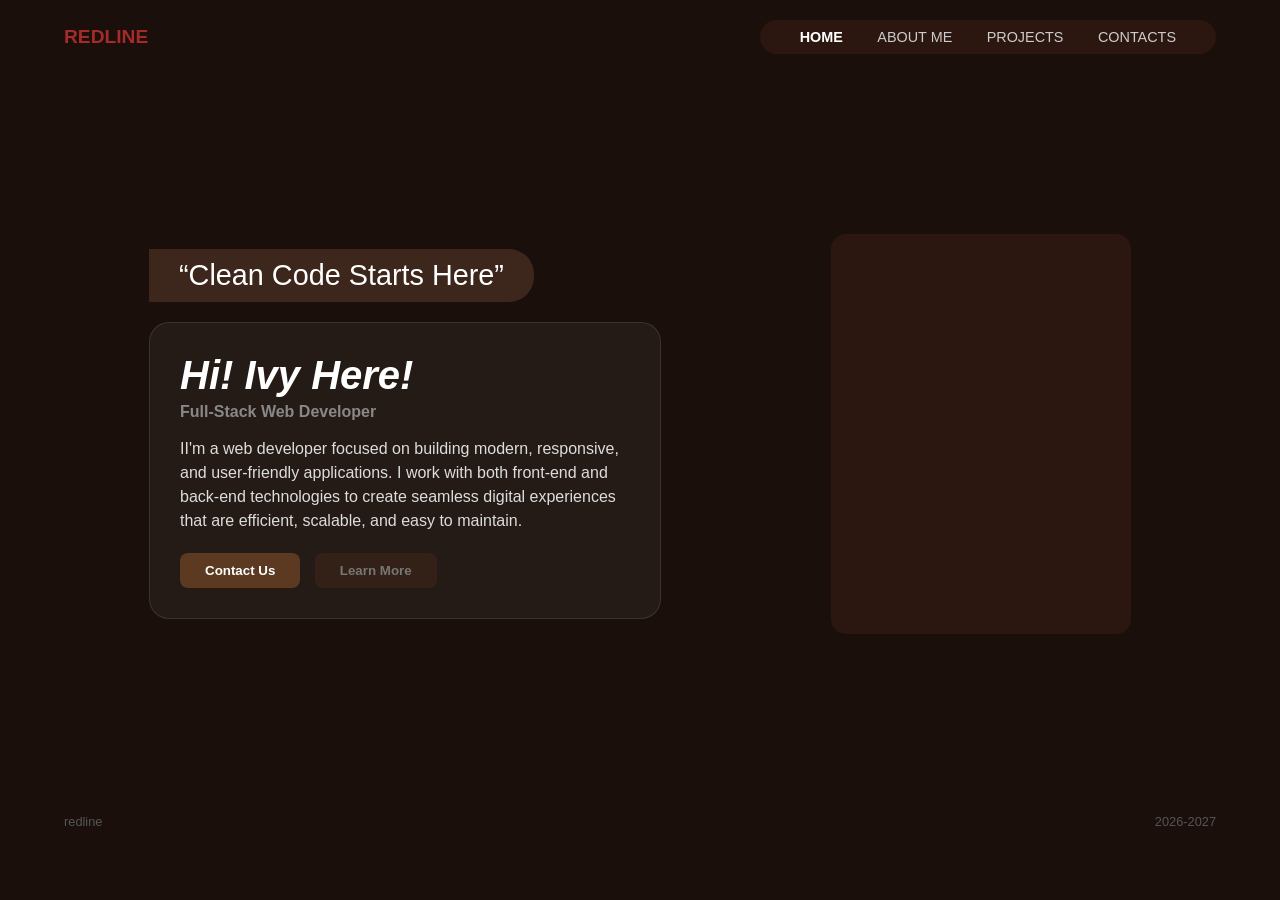
==== web/index.html @ efeb132b "Add files via upload" ====
<!DOCTYPE html>
<html lang="en">
<head>
    <meta charset="UTF-8">
    <meta name="viewport" content="width=device-width, initial-scale=1.0">
    <title>Redline Portfolio</title>
    <link rel="stylesheet" href="index.css">
</head>
<body>

    <header>
        <div class="logo">REDLINE</div>
        <nav class="nav-links">
            <a href="#" class="active">HOME</a>
            <a href="#">ABOUT ME</a>
            <a href="#">PROJECTS</a>
            <a href="#">CONTACTS</a>
        </nav>
    </header>

    <main class="hero">
        <div class="hero-text">
            <div class="tagline">“Clean Code Starts Here”</div>
            <div class="glass-card">
                <h1 class="name">Hi! Ivy Here!</h1>
                <p class="role">Full-Stack Web Developer</p>
                <p class="bio">II'm a web developer focused on building modern, responsive, and user-friendly applications. I work with both front-end and back-end technologies to create seamless digital experiences that are efficient, scalable, and easy to maintain.</p>
                <div class="btns">
                    <button class="btn-primary">Contact Us</button>
                    <button class="btn-secondary">Learn More</button>
                </div>
            </div>
        </div>
        <div class="photo-placeholder"></div>
    </main>

    <footer>
        <span>redline</span>
        <span>2026-2027</span>
    </footer>

</body>
</html>
---- web/index.css ----
body {
    margin: 0;
    padding: 0;
    font-family: 'Arial', sans-serif;
    background-color: #1a0f0a; 
    color: white;
}

header {
    display: flex;
    justify-content: space-between;
    align-items: center;
    padding: 20px 5%;
}

.logo {
    color: #a52a2a;
    font-weight: bold;
    font-size: 1.2rem;
}

.nav-links {
    background: #2b170f;
    padding: 8px 25px;
    border-radius: 30px;
}

.nav-links a {
    color: #ccc;
    text-decoration: none;
    margin: 0 15px;
    font-size: 0.9rem;
}

.nav-links .active {
    color: white;
    font-weight: bold;
}

/* Hero Section */
.hero {
    display: flex;
    align-items: center;
    justify-content: space-around;
    height: 80vh;
    padding: 0 5%;
}

.tagline {
    background: #3d261c;
    padding: 10px 30px;
    border-radius: 0 25px 25px 0;
    font-size: 1.8rem;
    margin-bottom: 20px;
    width: fit-content;
}

.glass-card {
    background: rgba(255, 255, 255, 0.05);
    padding: 30px;
    border-radius: 20px;
    border: 1px solid rgba(255, 255, 255, 0.1);
    max-width: 450px;
}

.name { font-style: italic; font-size: 2.5rem; margin: 0; }
.role { font-weight: bold; color: #888; margin: 5px 0; }
.bio { color: #ddd; line-height: 1.5; }

/* Buttons */
.btns { margin-top: 20px; }

button {
    padding: 10px 25px;
    border: none;
    border-radius: 8px;
    cursor: pointer;
    font-weight: bold;
}

.btn-primary { background: #5c3a21; color: white; margin-right: 10px; }
.btn-secondary { background: #332118; color: #777; }

/* Portrait Space */
.photo-placeholder {
    width: 300px;
    height: 400px;
    background: #2b170f;
    border-radius: 15px;
}

/* Footer */
footer {
    display: flex;
    justify-content: space-between;
    padding: 20px 5%;
    font-size: 0.8rem;
    color: #555;
}
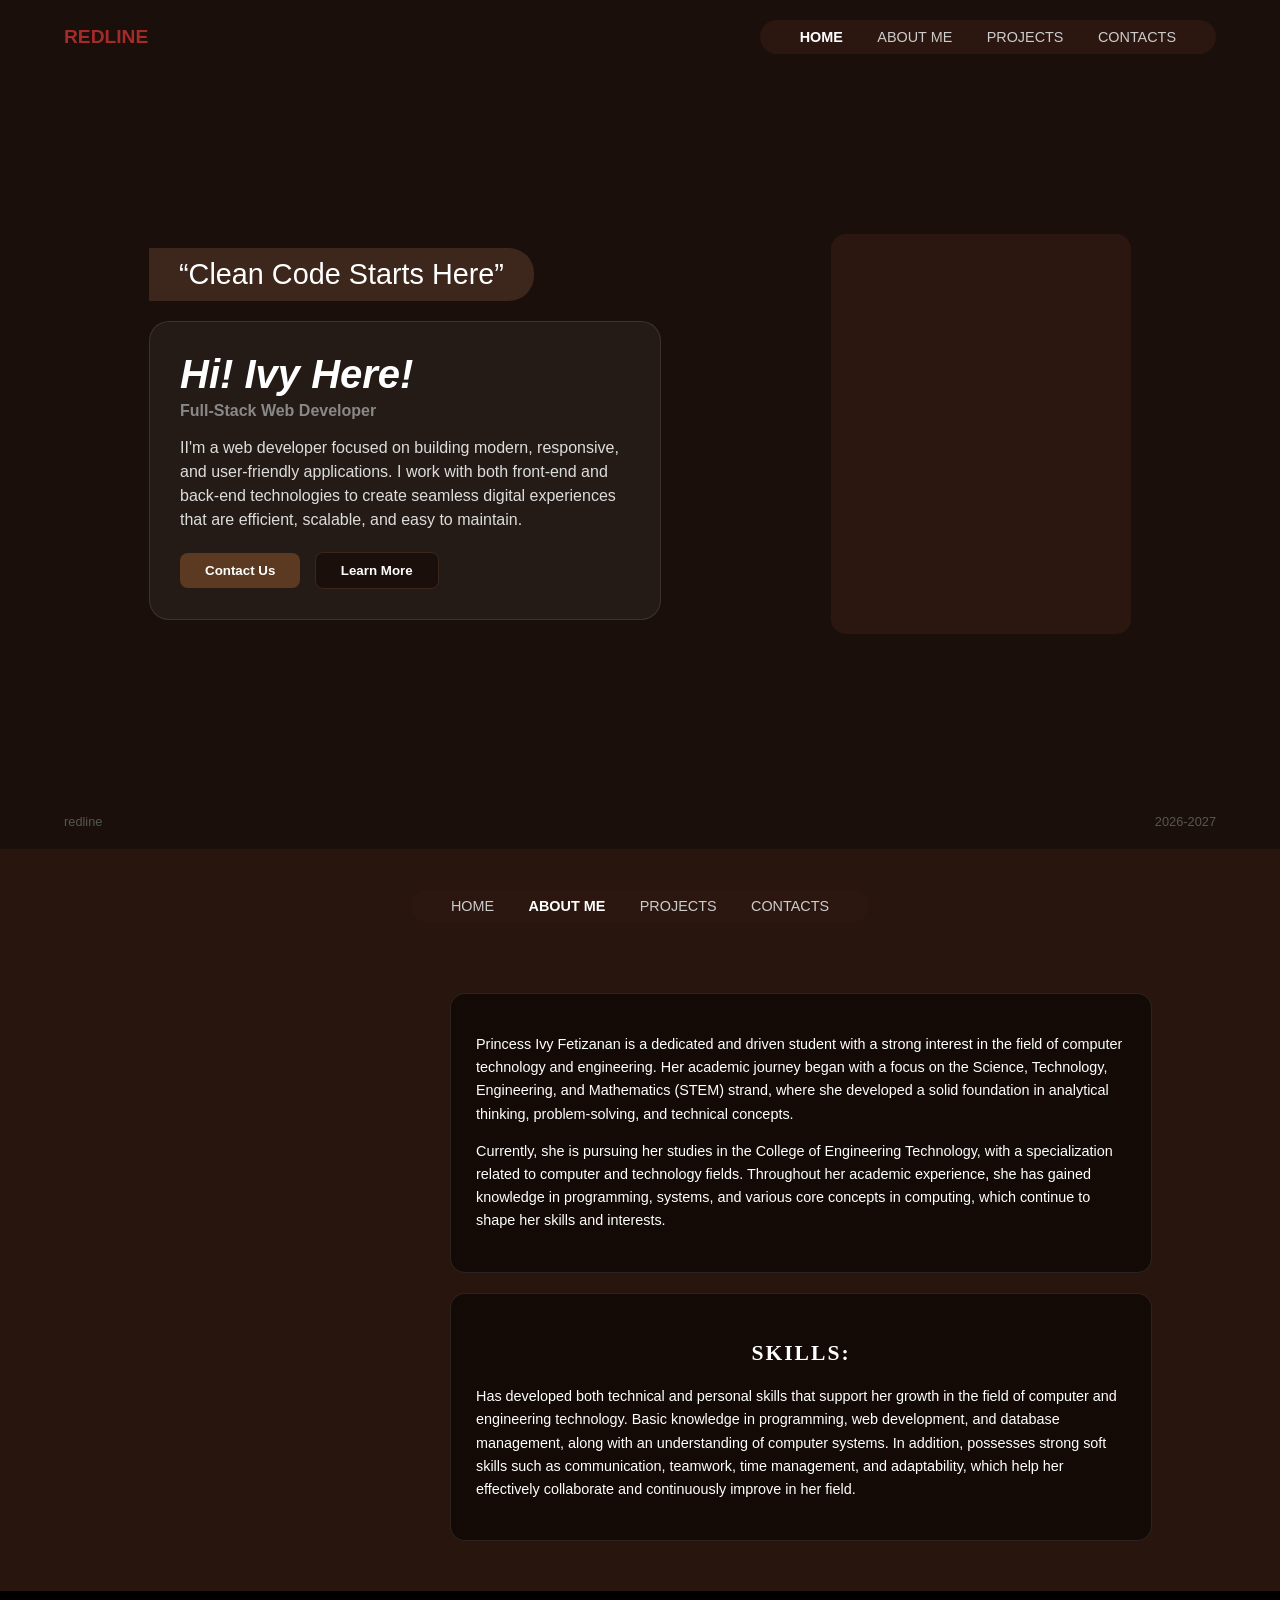
==== commit caa20b72: "Add files via upload" ====
--- a/web/index.html
+++ b/web/index.html
@@ -40,4 +40,34 @@
     </footer>
 
 </body>
+
+
+<section class="about-section">
+        <header>
+            <nav class="nav-links about-nav">
+                <a href="#">HOME</a>
+                <a href="#" class="active">ABOUT ME</a>
+                <a href="#">PROJECTS</a>
+                <a href="#">CONTACTS</a>
+            </nav>
+        </header>
+
+        <div class="about-content">
+            <div class="about-card">
+                <p>Princess Ivy Fetizanan is a dedicated and driven student with a strong interest in the field of computer technology and engineering. Her academic journey began with a focus on the Science, Technology, Engineering, and Mathematics (STEM) strand, where she developed a solid foundation in analytical thinking, problem-solving, and technical concepts.</p>
+                <p>Currently, she is pursuing her studies in the College of Engineering Technology, with a specialization related to computer and technology fields. Throughout her academic experience, she has gained knowledge in programming, systems, and various core concepts in computing, which continue to shape her skills and interests.</p>
+            </div>
+
+            <div class="skills-card">
+                <h2 class="skills-title">SKILLS:</h2>
+                <p>Has developed both technical and personal skills that support her growth in the field of computer and engineering technology. Basic knowledge in programming, web development, and database management, along with an understanding of computer systems. In addition, possesses strong soft skills such as communication, teamwork, time management, and adaptability, which help her effectively collaborate and continuously improve in her field.</p>
+            </div>
+        </div>
+        <footer class="section-footer">
+            <span>redline</span>
+            <span>2026-2027</span>
+        </footer>
+    </section>
+
+</body>
 </html>
--- a/web/index.css
+++ b/web/index.css
@@ -38,7 +38,6 @@
     font-weight: bold;
 }
 
-/* Hero Section */
 .hero {
     display: flex;
     align-items: center;
@@ -97,4 +96,50 @@
     padding: 20px 5%;
     font-size: 0.8rem;
     color: #555;
-}+}
+
+.about-section {
+    background: linear-gradient(rgba(43, 23, 15, 0.8), rgba(43, 23, 15, 0.8)), url('batangas-state-uni.jpg');
+    background-size: cover;
+    justify-content: flex-start;
+}
+
+.about-nav { margin: 0 auto; margin-top: 20px; }
+
+.about-content {
+    display: flex;
+    flex-direction: column;
+    align-items: flex-end; /* Matches the text being on the right in your pic */
+    padding: 50px 10%;
+    gap: 20px;
+}
+
+.about-card, .skills-card {
+    background: rgba(0, 0, 0, 0.5);
+    padding: 25px;
+    border-radius: 15px;
+    max-width: 650px;
+    line-height: 1.6;
+    font-size: 0.9rem;
+    border: 1px solid rgba(255, 255, 255, 0.1);
+}
+
+.skills-title {
+    font-family: serif;
+    text-align: center;
+    margin-bottom: 10px;
+    letter-spacing: 2px;
+}
+
+.section-footer {
+    background: #000;
+    display: flex;
+    justify-content: space-between;
+    padding: 10px 5%;
+    font-size: 0.8rem;
+    color: #888;
+}
+
+/* Buttons */
+.btn-primary { background: #5c3a21; color: white; margin-right: 10px; }
+.btn-secondary { background: #1a0f0a; color: #fff; border: 1px solid #3d261c; }
